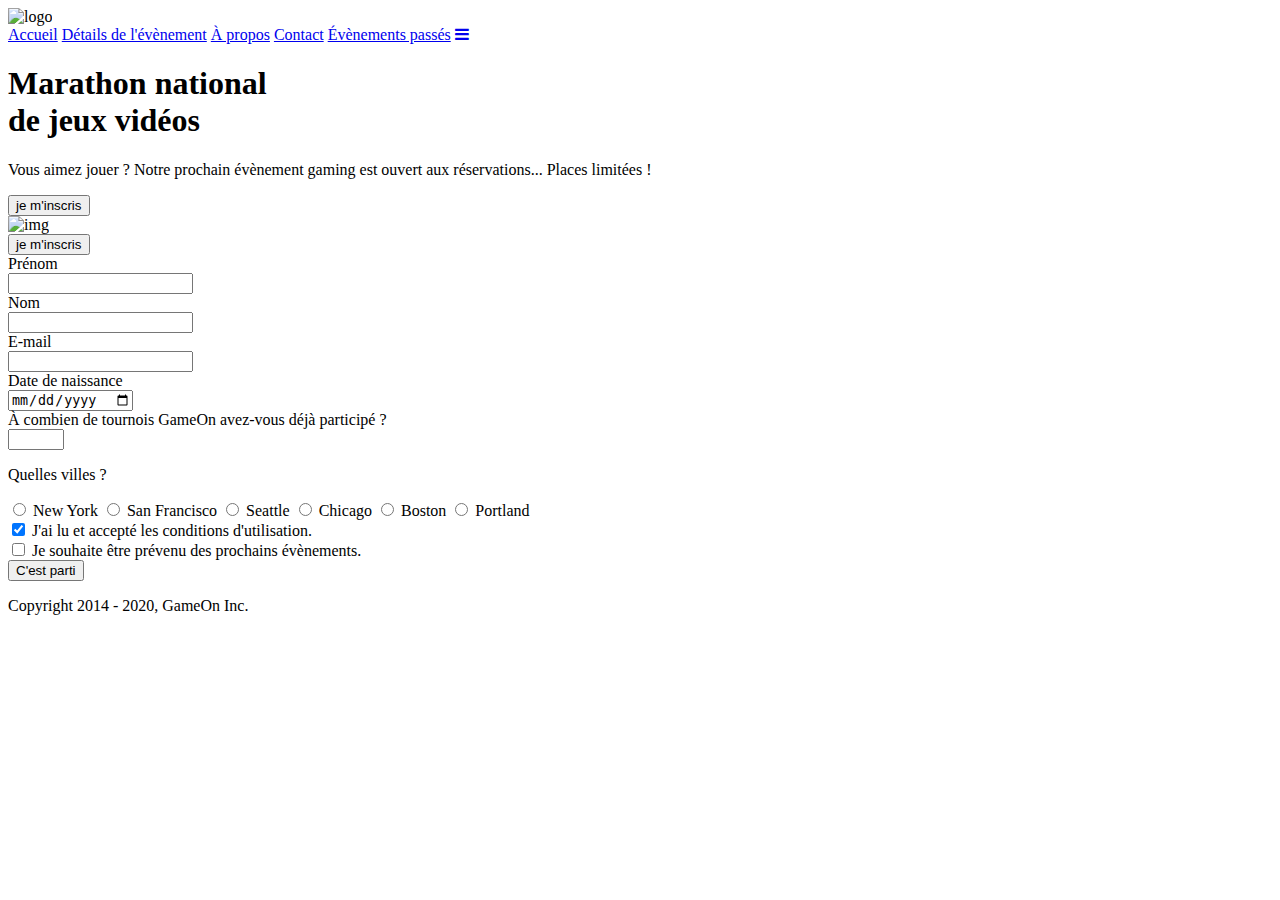
==== starterOnly/index.html @ e4ea0018 "closemodal" ====
<!DOCTYPE html>
<html lang="en">
  <head>
    <meta charset="utf-8" />
    <title>Reservation</title>
    <meta name="viewport" content="width=device-width,initial-scale=1" />
    <link rel="stylesheet" href="modal.css" />
    <link rel="stylesheet" href="https://cdnjs.cloudflare.com/ajax/libs/font-awesome/4.7.0/css/font-awesome.min.css">
    <link href="https://fonts.googleapis.com/css?family=DM+Sans" rel="stylesheet"/>
  </head>
  
  <body>
    <div class="topnav" id="myTopnav">
      <div class="header-logo">
      <img alt="logo" src="Logo.png" width="auto" height="auto" />
    </div>
    <div class="main-navbar">
      
      <a href="#" class="active"><span>Accueil</span></a>
      <a href="#"><span>Détails de l'évènement</span></a>
      <a href="#"><span>À propos</span></a>
      <a href="#"><span>Contact</span></a>
      <a href="#"><span>Évènements passés</span></a>
      <a href="javascript:void(0);" class="icon" onclick="editNav()">
        <i class="fa fa-bars"></i>
      </a>
    </div>
    </div>
  </div>
    <main>
      <div class="hero-section">
        <div class="hero-content">
          <h1 class="hero-headline">
            Marathon national<br>
            de jeux vidéos
          </h1>
          <p class="hero-text">
            Vous aimez jouer ? Notre prochain évènement gaming est ouvert
            aux réservations... Places limitées !
          </p>
          <button class="btn-signup modal-btn">
            je m'inscris
          </button>
        </div>
        <div class="hero-img">
          <img src="./bg_img.jpg" alt="img" />
        </div>
        <button class="btn-signup modal-btn">
          je m'inscris
        </button>
      </div>

      <div class="bground">
        <div class="content">
          <span class="close" id="close"></span>
          <div class="modal-body">
            <form
              name="reserve"
              action="index.html"
              method="get"
              onsubmit="return validate();"
            >
              <div
                class="formData">
                <label>Prénom</label><br>
                <input
                  class="text-control"
                  type="text"
                  id="first"
                  name="first"
                  minlength="2"
                /><br>
              </div>
              <div
                class="formData">
                <label>Nom</label><br>
                <input
                  class="text-control"
                  type="text"
                  id="last"
                  name="last"
                /><br>
              </div>
              <div
                class="formData">
                <label>E-mail</label><br>
                <input
                  class="text-control"
                  type="email"
                  id="email"
                  name="email"
                /><br>
              </div>
              <div
                class="formData">
                <label>Date de naissance</label><br>
                <input
                  class="text-control"
                  type="date"
                  id="birthdate"
                  name="birthdate"
                /><br>
              </div>
              <div
                class="formData">
                <label>À combien de tournois GameOn avez-vous déjà participé ?</label><br>
                <input type="number" class="text-control" id="quantity" name="quantity" min="0" max="99">
              </div>
              <p class="text-label">Quelles villes ?</p>
              <div
                class="formData">
                <input
                  class="checkbox-input"
                  type="radio"
                  id="location1"
                  name="location"
                  value="New York"
                />
                <label class="checkbox-label" for="location1">
                  <span class="checkbox-icon"></span>
                  New York</label
                >
                <input
                  class="checkbox-input"
                  type="radio"
                  id="location2"
                  name="location"
                  value="San Francisco"
                />
                <label class="checkbox-label" for="location2">
                  <span class="checkbox-icon"></span>
                  San Francisco</label
                >
                <input
                  class="checkbox-input"
                  type="radio"
                  id="location3"
                  name="location"
                  value="Seattle"
                />
                <label class="checkbox-label" for="location3">
                  <span class="checkbox-icon"></span>
                  Seattle</label
                >
                <input
                  class="checkbox-input"
                  type="radio"
                  id="location4"
                  name="location"
                  value="Chicago"
                />
                <label class="checkbox-label" for="location4">
                  <span class="checkbox-icon"></span>
                  Chicago</label
                >
                <input
                  class="checkbox-input"
                  type="radio"
                  id="location5"
                  name="location"
                  value="Boston"
                />
                <label class="checkbox-label" for="location5">
                  <span class="checkbox-icon"></span>
                  Boston</label
                >
                <input
                  class="checkbox-input"
                  type="radio"
                  id="location6"
                  name="location"
                  value="Portland"
                />
                <label class="checkbox-label" for="location6">
                  <span class="checkbox-icon"></span>
                  Portland</label
                >
              </div>

              <div
                class="formData">
                <input
                  class="checkbox-input"
                  type="checkbox"
                  id="checkbox1"
                  checked
                />
                <label class="checkbox2-label" for="checkbox1" required>
                  <span class="checkbox-icon"></span>
                  J'ai lu et accepté les conditions d'utilisation.
                </label>
                <br>
                <input class="checkbox-input" type="checkbox" id="checkbox2" />
                <label class="checkbox2-label" for="checkbox2">
                  <span class="checkbox-icon"></span>
                  Je souhaite être prévenu des prochains évènements.
                </label>
                <br>
              </div>
              <input
                class="btn-submit"
                type="submit"
                class="button"
                value="C'est parti"
              />
            </form>
          </div>
        </div>
      </div>
    </main>
    <footer>
      <p class="copyrights">
        Copyright 2014 - 2020, GameOn Inc.
      </p>
    </footer>
    <script src="modal.js"></script>
  </body>
</html>
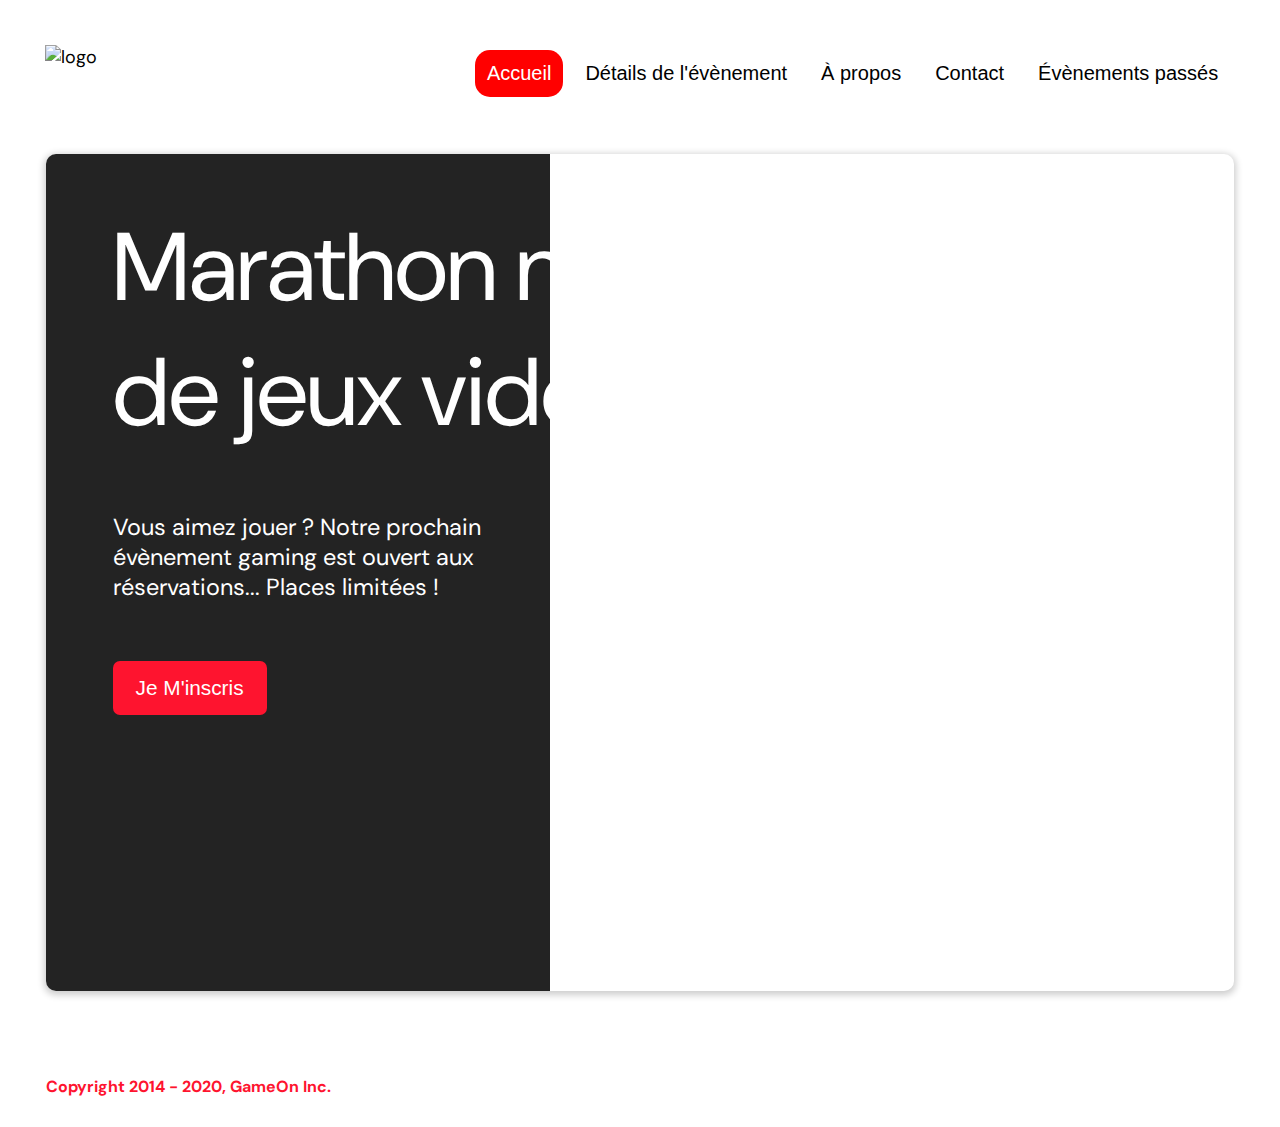
==== commit 978321c4: "errorlabel" ====
--- a/starterOnly/index.html
+++ b/starterOnly/index.html
@@ -12,21 +12,21 @@
   <body>
     <div class="topnav" id="myTopnav">
       <div class="header-logo">
-      <img alt="logo" src="Logo.png" width="auto" height="auto" />
+      <img class ="logo" src="Logo.png" alt="logo"/>
+      </div>
+      <div class="main-navbar">
+      
+        <a href="#" class="active"><span>Accueil</span></a>
+        <a href="#"><span>Détails de l'évènement</span></a>
+        <a href="#"><span>À propos</span></a>
+        <a href="#"><span>Contact</span></a>
+        <a href="#"><span>Évènements passés</span></a>
+        <a href="javascript:void(0);" class="icon" onclick="editNav()">
+          <i class="fa fa-bars"></i>
+        </a>
+      </div>
     </div>
-    <div class="main-navbar">
-      
-      <a href="#" class="active"><span>Accueil</span></a>
-      <a href="#"><span>Détails de l'évènement</span></a>
-      <a href="#"><span>À propos</span></a>
-      <a href="#"><span>Contact</span></a>
-      <a href="#"><span>Évènements passés</span></a>
-      <a href="javascript:void(0);" class="icon" onclick="editNav()">
-        <i class="fa fa-bars"></i>
-      </a>
-    </div>
-    </div>
-  </div>
+  
     <main>
       <div class="hero-section">
         <div class="hero-content">
@@ -57,12 +57,13 @@
             <form
               name="reserve"
               action="index.html"
+              id="inscription"
               method="get"
-              onsubmit="return validate();"
-            >
-              <div
-                class="formData">
-                <label>Prénom</label><br>
+              onsubmit="return validateForm()">
+
+              <div
+                class="formData">
+                <label for="first">Prénom</label><br>
                 <input
                   class="text-control"
                   type="text"
@@ -70,41 +71,54 @@
                   name="first"
                   minlength="2"
                 /><br>
-              </div>
-              <div
-                class="formData">
-                <label>Nom</label><br>
+                <small id="errorLabelFirst" class ="small">
+                  Veuillez entrer 2 caractères ou plus pour le champ du prénom
+                </small>
+              </div>
+              <div
+                class="formData">
+                <label for="last">Nom</label><br>
                 <input
                   class="text-control"
                   type="text"
                   id="last"
                   name="last"
-                /><br>
-              </div>
-              <div
-                class="formData">
-                <label>E-mail</label><br>
+                  minlength="2"
+                /><br>
+                <small id="errorLabelLast" class ="small">
+                  Veuillez entrer 2 caractères ou plus pour le champ du nom
+                </small>
+              </div>
+              <div class="formData">
+                <label for="email">E-mail</label><br>
                 <input
                   class="text-control"
                   type="email"
                   id="email"
                   name="email"
                 /><br>
-              </div>
-              <div
-                class="formData">
-                <label>Date de naissance</label><br>
+                <small class="small">
+                  Veuillez entrer une adresse valide. Exemple : contact@nom.com
+                </small>
+              </div>
+              <div
+                class="formData">
+                <label for="birthdate">Date de naissance</label><br>
                 <input
                   class="text-control"
                   type="date"
                   id="birthdate"
                   name="birthdate"
                 /><br>
-              </div>
-              <div
-                class="formData">
-                <label>À combien de tournois GameOn avez-vous déjà participé ?</label><br>
+                <small id="errorLabelBirth" class ="small">
+                  Vous devez entrer votre date de naissance
+                </small>
+              </div>
+              <div
+                class="formData">
+                <label for="quantity">À combien de tournois GameOn avez-vous déjà participé ?</label><br>
                 <input type="number" class="text-control" id="quantity" name="quantity" min="0" max="99">
+                <small id="errorLabelQuanity" class ="small">Vous devez choisir une option</small>
               </div>
               <p class="text-label">Quelles villes ?</p>
               <div
@@ -174,7 +188,10 @@
                 <label class="checkbox-label" for="location6">
                   <span class="checkbox-icon"></span>
                   Portland</label
-                >
+                ></br>
+                <small id="errorLabelCheckbox" class ="small">
+                  Vous devez choisir une option
+                </small>
               </div>
 
               <div
@@ -185,7 +202,7 @@
                   id="checkbox1"
                   checked
                 />
-                <label class="checkbox2-label" for="checkbox1" required>
+                <label class="checkbox2-label" for="checkbox1">
                   <span class="checkbox-icon"></span>
                   J'ai lu et accepté les conditions d'utilisation.
                 </label>
@@ -196,13 +213,18 @@
                   Je souhaite être prévenu des prochains évènements.
                 </label>
                 <br>
+                <small id="errorLabelCheckbox" class ="small">
+                  Vous devez vérifier que vous acceptez les termes et conditions
+                </small>
               </div>
               <input
-                class="btn-submit"
+                id="btn-submit"
                 type="submit"
                 class="button"
                 value="C'est parti"
+                onsubmit="return confirm();"
               />
+
             </form>
           </div>
         </div>
--- a/starterOnly/modal.css
+++ b/starterOnly/modal.css
@@ -0,0 +1,541 @@
+:root {
+  --font-default: "DM Sans", Arial, Helvetica, sans-serif;
+  --font-slab: var(--font-default);
+  --modal-duration: 0.8s;
+}
+* {
+  box-sizing: border-box;
+  margin: 0;
+  padding: 0;
+}
+
+/*logo*/
+#logo {
+  width:auto;
+  eight:auto;
+}
+ 
+/* Landing Page */
+
+body {
+  margin: 0;
+  display: flex;
+  flex-direction: column;
+  background-image: url("background.png");
+  font-family: var(--font-default);
+  font-size: 18px;
+  max-width: 1300px;
+  margin: 0 auto;
+}
+
+p {
+  margin-bottom: 0;
+  padding: 0.5vw;
+}
+
+img {
+  padding-right: 1rem;
+}
+
+.topnav {
+  overflow: hidden;
+  margin: 3.5%;
+}
+.header-logo {
+    float: left;
+}
+.main-navbar {
+    float: right;
+}
+.topnav a {
+  float: left;
+  display: block;
+  color: #000000;
+  text-align: center;
+  padding: 12px 12px;
+  margin: 5px;
+  text-decoration: none;
+  font-size: 20px;
+  font-family: Roboto, sans-serif;
+}
+
+.topnav a:hover {
+  background-color: #ff0000;
+  color: #ffffff;
+  border-radius: 15px;
+}
+
+.topnav a.active {
+  background-color: #ff0000;
+  color: #ffffff;
+  border-radius: 15px;
+}
+
+.topnav .icon {
+  display: none;
+}
+
+@media screen and (max-width: 768px) {
+  .topnav a {display: none;}
+  .topnav a.icon {
+    float: right;
+    display: block;
+  }
+}
+
+@media screen and (max-width: 768px) {
+  .topnav.responsive {position: relative;}
+  .topnav.responsive .icon {
+    position: absolute;
+    right: 0;
+    top: 0;
+  }
+  .topnav.responsive a {
+    float: none;
+    display: block;
+    text-align: left;
+  }
+}
+
+
+
+ @media screen and (max-width: 540px) {
+  .topnav a {display: none;}
+  .topnav a.icon {
+    float: right;
+    display: block;
+    margin-top: -15px;
+  }
+} 
+
+main {
+  font-size: 130%;
+  font-weight: bolder;
+  color: black;
+  padding-top: 0.5vw;
+  padding-left: 2vw;
+  padding-right: 2vw;
+  margin: 1px 20px 15px;
+  border-radius: 2rem;
+  text-align: justify;
+
+
+}
+
+.modal-btn {
+  font-size: 145%;
+  background: #fe142f;
+  display: flex;
+  margin: auto;
+  padding: 2em;
+  color: #fff;
+  padding: 0.75rem 2.5rem;
+  border-radius: 1rem;
+  cursor: pointer;
+}
+
+.modal-btn:hover {
+  background: #3876ac;
+}
+
+.footer {
+  margin: 20px;
+  padding: 10px;
+  font-family: var(--font-slab);
+}
+
+/* Modal form */
+
+.button {
+  background: #fe142f;
+  margin-top: 0.5em;
+  padding: 1em;
+  color: #fff;
+  border-radius: 15px;
+  cursor: pointer;
+  font-size: 16px;
+}
+
+.button:hover {
+  background: #3876ac;
+}
+
+.smFont {
+  font-size: 16px;
+}
+
+.bground {
+  display: none;
+  position: fixed;
+  z-index: 1;
+  left: 0;
+  top: 0;
+  height: 100%;
+  width: 100%;
+  overflow: auto;
+  background-color: rgba(26, 39, 156, 0.4);
+}
+
+.content {
+  margin: 5% auto;
+  width: 100%;
+  max-width: 500px;
+  animation-name: modalopen;
+  animation-duration: var(--modal-duration);
+  background: #232323;
+  border-radius: 10px;
+  overflow: hidden;
+  position: relative;
+  color: #fff;
+  padding-top: 10px;
+}
+
+.modal-body {
+  padding: 15px 8%;
+  margin: 15px auto;
+}
+
+label {
+  font-family: var(--font-default);
+  font-size: 17px;
+  font-weight: normal;
+  display: inline-block;
+  margin-bottom: 11px;
+}
+
+small {
+  display: none;
+}
+
+input {
+  padding: 8px;
+  border: 0.8px solid #ccc;
+  outline: none;
+}
+.text-control {
+  margin: 0;
+  padding: 8px;
+  width: 100%;
+  border-radius: 8px;
+  font-size: 20px;
+  height: 48px;
+}
+.formData[data-error]::after {
+  content: attr(data-error);
+  font-size: 0.4em;
+  color: #e54858;
+  display: block;
+  margin-top: 7px;
+  margin-bottom: 7px;
+  text-align: right;
+  line-height: 0.3;
+  opacity: 0;
+  transition: 0.3s;
+}
+.formData[data-error-visible="true"]::after {
+  opacity: 1;
+}
+.formData[data-error-visible="true"] .text-control {
+  border: 2px solid #e54858;
+}
+/* 
+input[data-error]::after {
+    content: attr(data-error);
+    font-size: 0.4em;
+    color: red;
+} */
+.checkbox-label,
+.checkbox2-label {
+  position: relative;
+  margin-left: 36px;
+  font-size: 12px;
+  font-weight: normal;
+}
+.checkbox-label .checkbox-icon,
+.checkbox2-label .checkbox-icon {
+  display: block;
+  width: 20px;
+  height: 20px;
+  border: 2px solid #279e7a;
+  border-radius: 50%;
+  text-indent: 29px;
+  white-space: nowrap;
+  position: absolute;
+  left: -30px;
+  top: -1px;
+  transition: 0.3s;
+}
+.checkbox-label .checkbox-icon::after,
+.checkbox2-label .checkbox-icon::after {
+  content: "";
+  width: 13px;
+  height: 13px;
+  background-color: #279e7a;
+  border-radius: 50%;
+  text-indent: 29px;
+  white-space: nowrap;
+  position: absolute;
+  left: 50%;
+  top: 50%;
+  transform: translate(-50%, -50%);
+  transition: 0.3s;
+  opacity: 0;
+}
+.checkbox-input {
+  display: none;
+}
+.checkbox-input:checked + .checkbox-label .checkbox-icon::after,
+.checkbox-input:checked + .checkbox2-label .checkbox-icon::after {
+  opacity: 1;
+}
+.checkbox-input:checked + .checkbox2-label .checkbox-icon {
+  background: #279e7a;
+}
+.checkbox2-label .checkbox-icon {
+  border-radius: 4px;
+  border: 0;
+  background: #c4c4c4;
+}
+.checkbox2-label .checkbox-icon::after {
+  width: 7px;
+  height: 4px;
+  border-radius: 2px;
+  background: transparent;
+  border: 2px solid transparent;
+  border-bottom-color: #fff;
+  border-left-color: #fff;
+  transform: rotate(-55deg);
+  left: 21%;
+  top: 19%;
+}
+.close {
+  position: absolute;
+  right: 15px;
+  top: 15px;
+  width: 32px;
+  height: 32px;
+  opacity: 1;
+  cursor: pointer;
+  transform: scale(0.7);
+}
+.close:before,
+.close:after {
+  position: absolute;
+  left: 15px;
+  content: " ";
+  height: 33px;
+  width: 3px;
+  background-color: #fff;
+}
+.close:before {
+  transform: rotate(45deg);
+}
+.close:after {
+  transform: rotate(-45deg);
+}
+.btn-submit,
+.btn-signup {
+  background: #fe142f;
+  display: block;
+  margin: 0 auto;
+  border-radius: 7px;
+  font-size: 1rem;
+  padding: 12px 82px;
+  color: #fff;
+  cursor: pointer;
+  border: 0;
+}
+/* custom select styles */
+.custom-select {
+  position: relative;
+  font-family: Arial;
+  font-size: 1.1rem;
+  font-weight: normal;
+}
+
+.custom-select select {
+  display: none;
+}
+.select-selected {
+  background-color: #fff;
+}
+
+/* Style the arrow inside the select element: */
+.select-selected:after {
+  position: absolute;
+  content: "";
+  top: 10px;
+  right: 13px;
+  width: 11px;
+  height: 11px;
+  border: 3px solid transparent;
+  border-bottom-color: #f00;
+  border-left-color: #f00;
+  transform: rotate(-48deg);
+  border-radius: 5px 0 5px 0;
+}
+
+/* Point the arrow upwards when the select box is open (active): */
+.select-selected.select-arrow-active:after {
+  transform: rotate(135deg);
+  top: 13px;
+}
+
+.select-items div,
+.select-selected {
+  color: #000;
+  padding: 11px 16px;
+  border: 1px solid transparent;
+  border-color: transparent transparent rgba(0, 0, 0, 0.1) transparent;
+  cursor: pointer;
+  border-radius: 8px;
+  height: 48px;
+}
+
+/* Style items (options): */
+.select-items {
+  position: absolute;
+  background-color: #fff;
+  top: 89%;
+  left: 0;
+  right: 0;
+  z-index: 99;
+}
+
+/* Hide the items when the select box is closed: */
+.select-hide {
+  display: none;
+}
+
+.select-items div:hover,
+.same-as-selected {
+  background-color: rgba(0, 0, 0, 0.1);
+}
+/* custom select end */
+.text-label {
+  font-weight: normal;
+  font-size: 16px;
+}
+.hero-section {
+  min-height: 93vh;
+  border-radius: 10px;
+  display: grid;
+  grid-template-columns: repeat(12, 1fr);
+  overflow: hidden;
+  box-shadow: 0 2px 7px 2px rgba(0, 0, 0, 0.2);
+  margin-bottom: 10px;
+}
+.hero-content {
+  padding: 51px 67px;
+  grid-column: span 4;
+  background: #232323;
+  color: #fff;
+  position: relative;
+  text-align: left;
+  min-width: 424px;
+}
+.hero-content::after {
+  content: "";
+  width: 100%;
+  height: 100%;
+  background: #232323;
+  position: absolute;
+  right: -80px;
+  top: 0;
+}
+.hero-content > * {
+  position: relative;
+  z-index: 1;
+}
+.hero-headline {
+  font-size: 6rem;
+  font-weight: normal;
+  white-space: nowrap;
+}
+.hero-text {
+  width: 146%;
+  font-weight: normal;
+  margin-top: 57px;
+  padding: 0;
+}
+.btn-signup {
+  outline: none;
+  text-transform: capitalize;
+  font-size: 1.3rem;
+  padding: 15px 23px;
+  margin: 0;
+  margin-top: 59px;
+}
+.hero-img {
+  grid-column: span 8;
+}
+.hero-img img {
+  width: 100%;
+  height: 100%;
+  display: block;
+  padding: 0;
+}
+.copyrights {
+  color: #fe142f;
+  padding: 0;
+  font-size: 1rem;
+  margin: 60px 0 30px;
+  font-weight: bolder;
+}
+.hero-section > .btn-signup {
+  display: none;
+}
+footer {
+  padding-left: 2vw;
+  padding-right: 2vw;
+  margin: 0 20px;
+}
+@media screen and (max-width: 800px) {
+  .hero-section {
+    display: block;
+    box-shadow: unset;
+  }
+  .hero-content {
+    background: #fff;
+    color: #000;
+    padding: 20px;
+  }
+  .hero-content::after {
+    content: unset;
+  }
+  .hero-content .btn-signup {
+    display: none;
+  }
+  .hero-headline {
+    font-size: 4.5rem;
+    white-space: normal;
+  }
+  .hero-text {
+    width: unset;
+    font-size: 1.5rem;
+  }
+  .hero-img img {
+    border-radius: 10px;
+    margin-top: 40px;
+  }
+  .hero-section > .btn-signup {
+    display: block;
+    margin: 32px auto 10px;
+    padding: 12px 35px;
+  }
+  .copyrights {
+    margin-top: 50px;
+    text-align: center;
+  }
+}
+
+@keyframes modalopen {
+  from {
+    opacity: 0;
+    transform: translateY(-150px);
+  }
+  to {
+    opacity: 1;
+  }
+}
+
